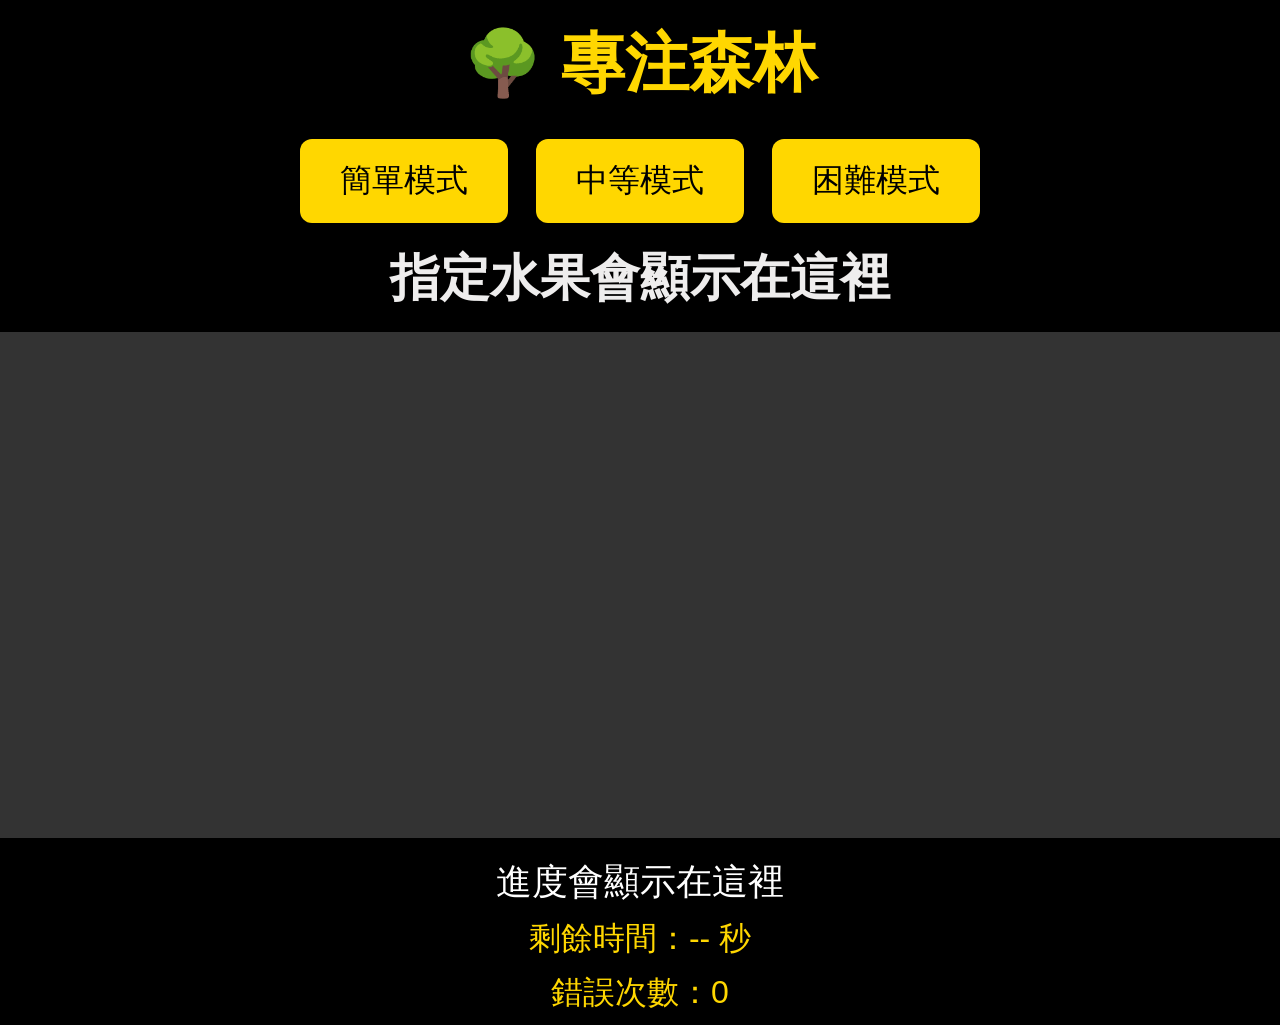
==== focus.html @ 55cd1e05 "Add files via upload" ====
<!DOCTYPE html>
<html lang="zh">
<head>
  <meta charset="UTF-8">
  <title>專注森林</title>
  <link rel="stylesheet" href="style.css">
  <style>
    #game-area {
      position: relative;
      width: 1500px;   /* 放大遊戲區域 */
      height: 500px;  /* 放大遊戲區域 */
      border: 3px solid #333;
      margin: 20px auto;
      overflow: hidden;
      background-color: #333;
    }
    .fruit {
      position: absolute;
      font-size: 80px; /* 放大水果 */
      cursor: pointer;
    }
  </style>
</head>
<body>
  <h1>🌳 專注森林</h1>
  <button onclick="startFocusGame('easy')">簡單模式</button>
  <button onclick="startFocusGame('medium')">中等模式</button>
  <button onclick="startFocusGame('hard')">困難模式</button>

  <p id="target" style="font-size: 50px; font-weight: bold; color: rgb(238, 237, 237);">
  指定水果會顯示在這裡
</p>
<div id="game-area"></div>
<p id="progress">進度會顯示在這裡</p>
<p id="timer">剩餘時間：-- 秒</p>
<p id="errors">錯誤次數：0</p>

  <!-- 返回選單按鈕，初始隱藏 -->
  <button id="back-menu-btn" style="display:none;" onclick="goBackMenu()">返回遊戲選單</button>

  <!-- 重新開始按鈕，初始隱藏 -->
  <button id="restart-btn" style="display:none;" onclick="restartGame()">重新開始</button>

  <script src="focus.js"></script>
</body>
</html>
---- style.css ----
/* === 共用樣式 === */
body {
  background-color: #000;
  color: #FFD700;
  font-family: "Microsoft JhengHei", sans-serif;
  text-align: center;
}

h1, p {
  font-size: 48px;
  margin: 20px;
}

button {
  font-size: 32px;
  background-color: #1E3A8A;
  color: #FFF;
  border: none;
  border-radius: 12px;
  padding: 15px 30px;
  cursor: pointer;
  margin: 10px;
}
button:hover {
  background-color: #FFD700;
  color: #000;
}

/* === 記憶花園 Memory Garden === */
#memory-board {
  display: grid;
  grid-gap: 15px;
  justify-content: center;   /* 水平置中 */
  align-content: center;     /* 垂直置中 */
  margin: 20px auto;         /* 上下留白，左右自動置中 */
  max-width: 95vw;
  max-height: 80vh;
  overflow-y: auto;
}


/* 簡單模式 (3x4 = 12 張) */
#memory-board.easy .card {
  width: 160px;
  height: 160px;
  font-size: 80px;
  background-color: #87cefa;
  display: flex;
  align-items: center;
  justify-content: center;
  border-radius: 16px;
  cursor: pointer;
}

/* 中等模式 (4x4 = 16 張) */
#memory-board.medium .card {
  width: 140px;
  height: 140px;
  font-size: 72px;
  background-color: #87cefa;
  display: flex;
  align-items: center;
  justify-content: center;
  border-radius: 16px;
  cursor: pointer;
}

/* 困難模式 (5x4 = 20 張) */
#memory-board.hard .card {
  width: 120px;
  height: 120px;
  font-size: 64px;
  background-color: #87cefa;
  display: flex;
  align-items: center;
  justify-content: center;
  border-radius: 16px;
  cursor: pointer;
}

/* === 專注森林 Focus Forest === */
#controls {
  margin-bottom: 20px;
}

#focus-board {
  position: relative;
  width: 100%;
  height: 70vh;
  overflow: hidden;
  background: none;
}

#focus-board .fruit {
  font-size: 72px;
  cursor: pointer;
  position: absolute;
  transition: top 0.1s linear;
}

/* === 反應車站 Reaction Station === */
/* 控制區域 */
body {
  background-color: #000;
  color: #FFD700;
  font-family: "Microsoft JhengHei", sans-serif;
  text-align: center;
}

button {
  background-color: #FFD700;
  color: #000;
  border: none;
  padding: 18px 36px;   /* 按鈕更大 */
  margin: 12px;
  font-size: 28px;      /* 字體更大 */
  border-radius: 12px;
  cursor: pointer;
}
button:hover {
  background-color: #FFA500;
}

#traffic-lights {
  display: flex;
  justify-content: center;
  gap: 30px;
  margin: 20px 0;
}
.light {
  width: 120px;   /* 燈號更大 */
  height: 120px;
  border-radius: 50%;
  background-color: gray;
  opacity: 0.5;
  transition: opacity 0.3s ease;
}
.light.red.active { background-color: red; opacity: 1; }
.light.yellow.active { background-color: yellow; opacity: 1; }
.light.green.active { background-color: green; opacity: 1; }

#reaction-board {
  position: relative;
  width: 100%;
  height: 60vh;
  border: 2px solid #333;
  background-color: #111;
}

.item {
  font-size: 100px;   /* 水果更大 */
  position: absolute;
  cursor: pointer;
  z-index: 10;
  color: white;
}

#question, #progress {
  text-align: center;
  font-size: 40px;   /* 題目字體更大 */
  margin: 10px 0;
  color: #fff;
}
#result {
  text-align: center;
  font-size: 42px;
  margin: 20px 0;
  color: #FFD700;
}

#restart-btn {
  display: none;
  background-color: #FFD700;
  color: #000;
  border: none;
  padding: 18px 36px;
  margin: 20px auto;
  font-size: 28px;
  border-radius: 12px;
  cursor: pointer;
}
#restart-btn:hover {
  background-color: #FFA500;
}

#timer-bar {
  width: 80%;
  height: 25px;
  background-color: #333;
  margin: 20px auto;
  border-radius: 12px;
  overflow: hidden;
}
#timer-progress {
  height: 100%;
  background-color: #FFD700;
  width: 100%;
  transition: width 1s linear;
}

#timer-bar {
  width: 80%;
  height: 25px;
  background-color: #333;
  margin: 20px auto;
  border-radius: 12px;
  overflow: hidden;
}
#timer-progress {
  height: 100%;
  width: 100%;
  transition: width 1s linear, background-color 1s linear;
  border-radius: 12px;
}

/* === 響應式設計 (手機/平板) === */
@media (max-width: 768px) {
  h1, p {
    font-size: 32px;
  }
  button {
    font-size: 24px;
    padding: 10px 20px;
  }

  #memory-board.easy .card {
    width: 120px;
    height: 120px;
    font-size: 64px;
  }
  #memory-board.medium .card {
    width: 100px;
    height: 100px;
    font-size: 56px;
  }
  #memory-board.hard .card {
    width: 90px;
    height: 90px;
    font-size: 48px;
  }
}

/* === 智慧超市 supermarket === */
/* 全局設定 */
/* 全局設定 */
body {
  background-color: #000;
  color: #FFD700;
  font-family: "Microsoft JhengHei", sans-serif;
  margin: 0;
  padding: 0;
  text-align: center;
}

h1 {
  font-size: 48px;
  margin: 20px 0;
}

p {
  font-size: 24px;
  margin: 10px 0;
}

/* 按鈕樣式 */
button {
  background-color: #FFD700;
  color: #000;
  border: none;
  padding: 16px 32px;
  margin: 10px;
  font-size: 24px;
  border-radius: 10px;
  cursor: pointer;
}
button:hover {
  background-color: #FFA500;
}

/* 主容器：遊戲區 + 右側欄 */
#game-container {
  display: flex;
  justify-content: space-between;
  align-items: flex-start;
  width: 95%;
  margin: 0 auto;
}

/* 主遊戲區 */
#main-area {
  flex: 3;
  padding: 10px;
}

/* 右側欄位 */
#sidebar {
  flex: 1;
  background-color: #111;
  border-left: 2px solid #333;
  padding: 20px;
  color: #FFD700;
  text-align: left;
  min-height: 70vh;
}

#sidebar h2 {
  font-size: 36px; /* 標題更大 */
  margin-bottom: 15px;
}

#collected-list {
  list-style-type: none; /* 移除前面的圓點 */
  padding: 0;
  margin: 0;
}

#collected-list li {
  font-size: 40px; /* 放大字體 */
  color: #fff;
  margin-bottom: 15px;
}

/* 遊戲區：掉落商品 */
#supermarket-board {
  position: relative;
  width: 100%;
  height: 60vh;
  border: 2px solid #333;
  background-color: #111;
  overflow: hidden;
}

.item {
  font-size: 80px;
  position: absolute;
  cursor: pointer;
  z-index: 10;
}

/* 顯示進度與結果 */
#shopping-list, #progress {
  font-size: 28px;
  margin: 10px 0;
  color: #fff;
}

#result {
  font-size: 32px;
  margin: 20px 0;
  color: #FFD700;
}

/* 倒數計時條 */
#timer-bar {
  width: 80%;
  height: 25px;
  background-color: #333;
  margin: 20px auto;
  border-radius: 12px;
  overflow: hidden;
}
#timer-progress {
  height: 100%;
  width: 100%;
  transition: width 1s linear, background-color 1s linear;
  border-radius: 12px;
}

/* 返回選單按鈕 */
#menu-btn {
  display: none;
  background-color: #FFD700;
  color: #000;
  border: none;
  padding: 16px 32px;
  margin: 20px auto;
  font-size: 24px;
  border-radius: 10px;
  cursor: pointer;
}
#menu-btn:hover {
  background-color: #FFA500;
}


#menu-btn {
  display: none;
  background-color: #FFD700;
  color: #000;
  border: none;
  padding: 18px 36px;
  margin: 20px auto;
  font-size: 28px;
  border-radius: 12px;
  cursor: pointer;
}
#menu-btn:hover {
  background-color: #FFA500;
}


#menu-btn {
  display: none;
  background-color: #FFD700;
  color: #000;
  border: none;
  padding: 18px 36px;
  margin: 20px auto;
  font-size: 28px;
  border-radius: 12px;
  cursor: pointer;
}
#menu-btn:hover {
  background-color: #FFA500;
}

/* 全局設定 */
body {
  background-color: #000;
  color: #FFD700;
  font-family: "Microsoft JhengHei", sans-serif;
  margin: 0;
  padding: 0;
  text-align: center;
}

/* 標題字體放大 */
h1 {
  font-size: 64px; /* 主標題更大 */
  margin: 20px 0;
}

h2 {
  font-size: 48px; /* 次標題也放大 */
  margin: 15px 0;
}

p {
  font-size: 32px; /* 一般文字放大 */
  margin: 10px 0;
}

/* 按鈕樣式放大 */
button {
  background-color: #FFD700;
  color: #000;
  border: none;
  padding: 20px 40px;
  margin: 12px;
  font-size: 32px; /* 按鈕字體放大 */
  border-radius: 12px;
  cursor: pointer;
}
button:hover {
  background-color: #FFA500;
}

/* 主容器：遊戲區 + 右側欄 */
#game-container {
  display: flex;
  justify-content: space-between;
  align-items: flex-start;
  width: 95%;
  margin: 0 auto;
}

/* 主遊戲區加大 */
#main-area {
  flex: 5; /* 主區域佔比較大 */
  padding: 10px;
}

/* 右側欄位縮小，但字體保持大 */
#sidebar {
  flex: 1; /* 占比縮小 */
  max-width: 220px; /* 限制最大寬度 */
  background-color: #111;
  border-left: 2px solid #333;
  padding: 10px;
  color: #FFD700;
  text-align: left;
  min-height: 60vh;
}

#sidebar h2 {
  font-size: 36px; /* 保持大字體 */
  margin-bottom: 15px;
}

#collected-list {
  list-style-type: none;
  padding: 0;
  margin: 0;
}

#collected-list li {
  font-size: 36px; /* 保持大字體 */
  color: #fff;
  margin-bottom: 12px;
}


/* 遊戲區：掉落商品 */
#supermarket-board {
  position: relative;
  width: 100%;
  height: 60vh;
  border: 2px solid #333;
  background-color: #111;
  overflow: hidden;
}

.item {
  font-size: 100px; /* 商品更大 */
  position: absolute;
  cursor: pointer;
  z-index: 10;
}

/* 顯示進度與結果 */
#shopping-list, #progress {
  font-size: 36px; /* 放大進度文字 */
  margin: 10px 0;
  color: #fff;
}

#result {
  font-size: 40px; /* 結果更大 */
  margin: 20px 0;
  color: #FFD700;
}

/* 倒數計時條 */
#timer-bar {
  width: 80%;
  height: 35px; /* 計時條加高 */
  background-color: #333;
  margin: 20px auto;
  border-radius: 12px;
  overflow: hidden;
}
#timer-progress {
  height: 100%;
  width: 100%;
  transition: width 1s linear, background-color 1s linear;
  border-radius: 12px;
}

/* 返回選單按鈕 */
#menu-btn {
  display: none;
  background-color: #FFD700;
  color: #000;
  border: none;
  padding: 20px 40px;
  margin: 20px auto;
  font-size: 32px; /* 放大字體 */
  border-radius: 12px;
  cursor: pointer;
}
#menu-btn:hover {
  background-color: #FFA500;
}

/* 選單整體容器 */
#menu-container {
  display: flex;
  flex-direction: column;
  align-items: center;
  justify-content: center; /* 垂直置中 */
  min-height: 100vh;
  gap: 20px; /* 按鈕之間的間距縮小 */
}

/* 標題 */
#menu-container h1 {
  font-size: 64px; /* 放大標題 */
  margin-bottom: 30px; /* 縮小與按鈕的距離 */
}

/* 選單按鈕 */
#menu-container button {
  background-color: #FFD700;
  color: #000;
  border: none;
  padding: 20px 40px; /* 按鈕大小適中 */
  font-size: 32px; /* 字體放大 */
  border-radius: 10px;
  cursor: pointer;
  width: 30%; /* 按鈕寬度縮小，不要太佔版面 */
  margin: 8px 0; /* 上下間距縮小 */
}

#menu-container button:hover {
  background-color: #FFA500;
}

/* 選單容器 */
#menu-container {
  display: flex;
  flex-direction: column; /* 改成直式排列 */
  align-items: center;
  justify-content: center;
  min-height: 50vh;
  gap: 15px; /* 按鈕間距 */
}

/* 標題 */
#menu-container h1 {
  font-size: 64px;
  margin-bottom: 25px;
}

/* 選單按鈕 */
#menu-container button {
  background-color: #FFD700;
  color: #000;
  border: none;
  padding: 20px 40px;
  font-size: 32px;
  border-radius: 15px;
  cursor: pointer;
  width: 50%; /* 按鈕寬度固定，避免太寬 */
  margin: 10px 0; /* 上下間距 */
}

#menu-container button:hover {
  background-color: #FFA500;
}

/* 選單容器：直式排列 */
#menu-container {
  display: flex;
  flex-direction: column; /* 改成直式 */
  align-items: center;    /* 水平置中 */
  justify-content: center;/* 垂直置中 */
  min-height: 0vh;
  gap: 15px; /* 按鈕間距稍微加大 */
}

/* 標題 */
#menu-container h1 {
  font-size: 80px; /* 標題再放大 */
  margin-bottom: 40px;
  color: #FFD700;
}

/* 選單按鈕 */
#menu-container button {
  background-color: #FFD700;
  color: #000;
  border: none;
  padding: 35px 40px; /* 按鈕更大 */
  font-size: 50px;    /* 字體再放大 */
  border-radius: 24px;/* 圓角加大 */
  cursor: pointer;
  width: 75%;  /* 按鈕寬度固定 */
  text-align: center;
}

#menu-container button:hover {
  background-color: #FFA500;
}

#back-menu-btn {
  background-color: #FFD700;
  color: #000;
  border: none;
  padding: 20px 30px;
  margin: 15px auto;
  font-size: 50px; /* 放大字體 */
  border-radius: 20px; /* 圓角加大 */
  cursor: pointer;
  display: block;
}

#back-menu-btn:hover {
  background-color: #FFA500;
}
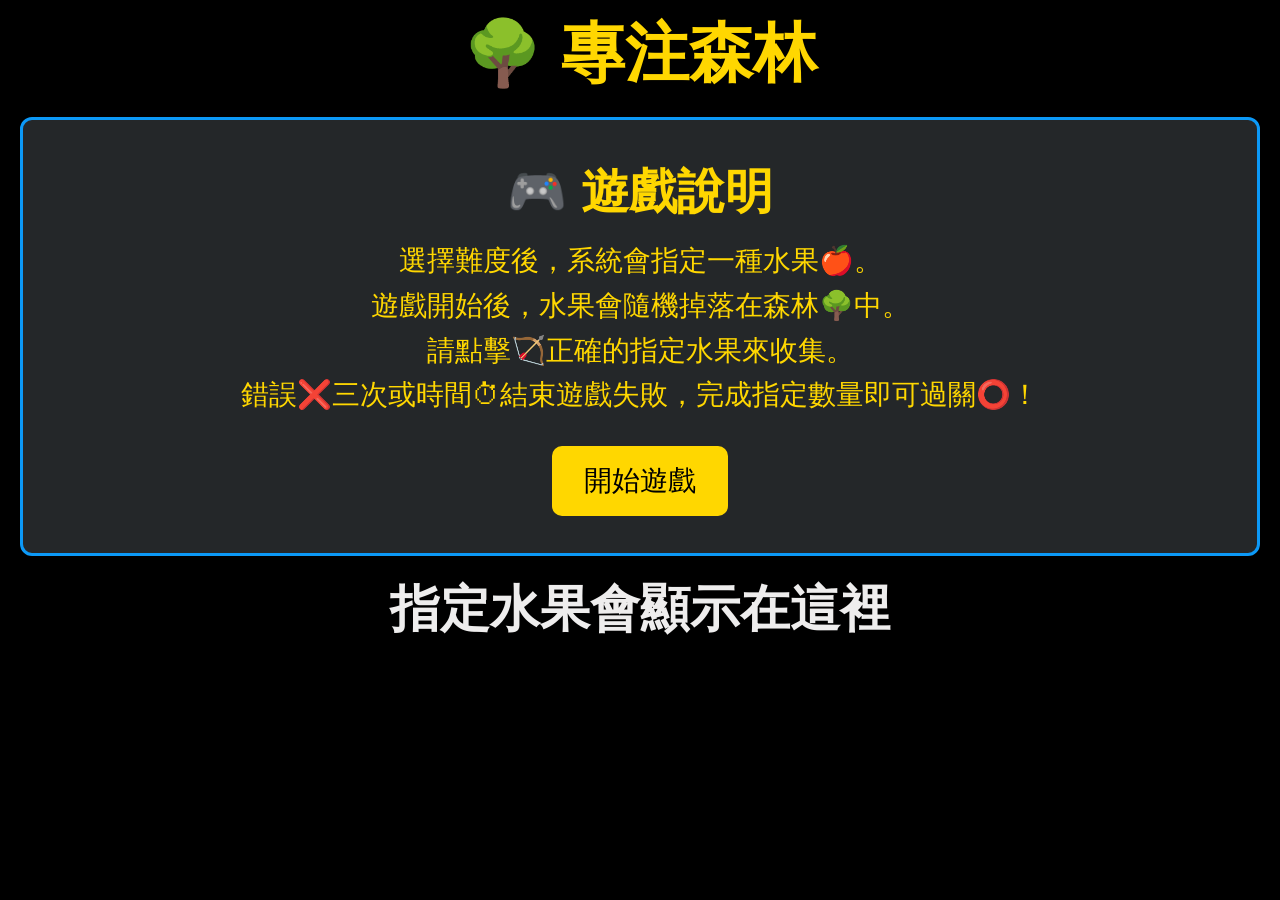
==== commit 11978904: "Update focus.html" ====
--- a/focus.html
+++ b/focus.html
@@ -8,7 +8,7 @@
     #game-area {
       position: relative;
       width: 1500px;   /* 放大遊戲區域 */
-      height: 500px;  /* 放大遊戲區域 */
+      height: 500px;   /* 放大遊戲區域 */
       border: 3px solid #333;
       margin: 20px auto;
       overflow: hidden;
@@ -16,31 +16,91 @@
     }
     .fruit {
       position: absolute;
-      font-size: 80px; /* 放大水果 */
+      font-size: 90px; /* 放大水果 */
       cursor: pointer;
+    }
+    /* 統一遊戲說明樣式 */
+    #instruction {
+      text-align: center;
+      margin: 20px;
+      padding: 25px;
+      border: 3px solid #0c99f7;
+      border-radius: 12px;
+      background-color: #242729;
+      color: #FFD700;
+    }
+    #instruction h2 {
+      font-size: 48px;
+      margin-bottom: 15px;
+    }
+    #instruction p {
+      font-size: 28px;
+      line-height: 1.6;
+      margin: 8px 0;
+    }
+    #instruction button {
+      background-color: #FFD700;
+      color: #000;
+      border: none;
+      padding: 16px 32px;
+      margin-top: 20px;
+      font-size: 28px;
+      border-radius: 10px;
+      cursor: pointer;
+    }
+    #instruction button:hover {
+      background-color: #FFA500;
+    }
+    /* 初始隱藏遊戲區 */
+    #controls, #game-area, #progress, #timer, #errors, #back-menu-btn, #restart-btn {
+      display: none;
     }
   </style>
 </head>
 <body>
   <h1>🌳 專注森林</h1>
-  <button onclick="startFocusGame('easy')">簡單模式</button>
-  <button onclick="startFocusGame('medium')">中等模式</button>
-  <button onclick="startFocusGame('hard')">困難模式</button>
+
+  <!-- 遊戲說明區 -->
+  <div id="instruction">
+    <h2>🎮 遊戲說明</h2>
+    <p>選擇難度後，系統會指定一種水果🍎。<br>
+       遊戲開始後，水果會隨機掉落在森林🌳中。<br>
+       請點擊🏹正確的指定水果來收集。<br>
+       錯誤❌三次或時間⏱結束遊戲失敗，完成指定數量即可過關⭕！</p>
+    <button onclick="showGame()">開始遊戲</button>
+  </div>
+
+  <!-- 難度選擇按鈕 -->
+  <div id="controls">
+    <button onclick="startFocusGame('easy')">簡單模式</button>
+    <button onclick="startFocusGame('medium')">中等模式</button>
+    <button onclick="startFocusGame('hard')">困難模式</button>
+  </div>
 
   <p id="target" style="font-size: 50px; font-weight: bold; color: rgb(238, 237, 237);">
-  指定水果會顯示在這裡
-</p>
-<div id="game-area"></div>
-<p id="progress">進度會顯示在這裡</p>
-<p id="timer">剩餘時間：-- 秒</p>
-<p id="errors">錯誤次數：0</p>
+    指定水果會顯示在這裡
+  </p>
+  <div id="game-area"></div>
+  <p id="progress">進度會顯示在這裡</p>
+  <p id="timer">剩餘時間：-- 秒</p>
+  <p id="errors">錯誤次數：0</p>
 
-  <!-- 返回選單按鈕，初始隱藏 -->
-  <button id="back-menu-btn" style="display:none;" onclick="goBackMenu()">返回遊戲選單</button>
+  <!-- 返回選單按鈕 -->
+  <button id="back-menu-btn" onclick="goBackMenu()">返回遊戲選單</button>
 
-  <!-- 重新開始按鈕，初始隱藏 -->
-  <button id="restart-btn" style="display:none;" onclick="restartGame()">重新開始</button>
+  <!-- 重新開始按鈕 -->
+  <button id="restart-btn" onclick="restartGame()">重新開始</button>
 
   <script src="focus.js"></script>
+  <script>
+    function showGame() {
+      document.getElementById("instruction").style.display = "none";
+      document.getElementById("controls").style.display = "block";
+      document.getElementById("game-area").style.display = "block";
+      document.getElementById("progress").style.display = "block";
+      document.getElementById("timer").style.display = "block";
+      document.getElementById("errors").style.display = "block";
+    }
+  </script>
 </body>
 </html>
--- a/style.css
+++ b/style.css
@@ -677,3 +677,88 @@
 #back-menu-btn:hover {
   background-color: #FFA500;
 }
+
+body {
+  font-size: 18px;   /* 電腦版字體大小固定 */
+}
+
+@media (max-width: 600px) {
+  body {
+    font-size: 16px;   /* 手機字體稍微縮小，避免超出螢幕 */
+  }
+  button {
+    width: 100%;       /* 手機按鈕佔滿寬度 */
+    font-size: 18px;   /* 手機按鈕字體稍微放大，方便點擊 */
+  }
+}
+
+\#game-area {
+  width: 100%;
+  max-width: 800px;   /* 電腦可放大 */
+  height: 60vh;       /* 高度依螢幕比例 */
+}
+
+/* 電腦版：保持原本橫式或自由排版 */
+#menu, #buttons, #game-area {
+  display: flex;
+  flex-direction: row;   /* 電腦橫式排列 */
+  justify-content: center;
+  gap: 20px;
+}
+
+/* 手機版：改成直式排列 */
+@media (max-width: 600px) {
+  #menu, #buttons, #game-area {
+    display: flex;
+    flex-direction: column; /* 改成直式排列 */
+    align-items: center;    /* 置中顯示 */
+    gap: 15px;
+  }
+
+  button {
+    width: 80%;            /* 按鈕寬度拉大，方便點擊 */
+    font-size: 20px;       /* 字體稍微放大 */
+  }
+
+  #game-area {
+    width: 100%;
+    height: 50vh;          /* 高度依比例縮小 */
+  }
+}
+
+#game-area {
+  width: 100%;
+  max-width: 800px;   /* 電腦版限制寬度 */
+  height: 70vh;       /* 手機版高度佔螢幕 70% */
+  margin: 0 auto;
+}
+
+@media (max-width: 600px) {
+  body {
+    margin: 0;              /* 移除多餘邊距 */
+    padding: 0;
+  }
+
+  #menu-container, #buttons {
+    display: flex;
+    flex-direction: column; /* 改成直式排列 */
+    align-items: center;
+    gap: 10px;
+    width: 100%;
+  }
+
+  button {
+    width: 90%;             /* 按鈕寬度拉大，減少左右留白 */
+    font-size: 20px;        /* 字體稍微放大，方便老人操作 */
+    padding: 15px;
+  }
+
+  #game-area {
+    height: 80vh;           /* 遊戲區域更大，減少上下留白 */
+  }
+}
+
+h1, p {
+  text-align: center;
+  margin: 10px 0;
+}
